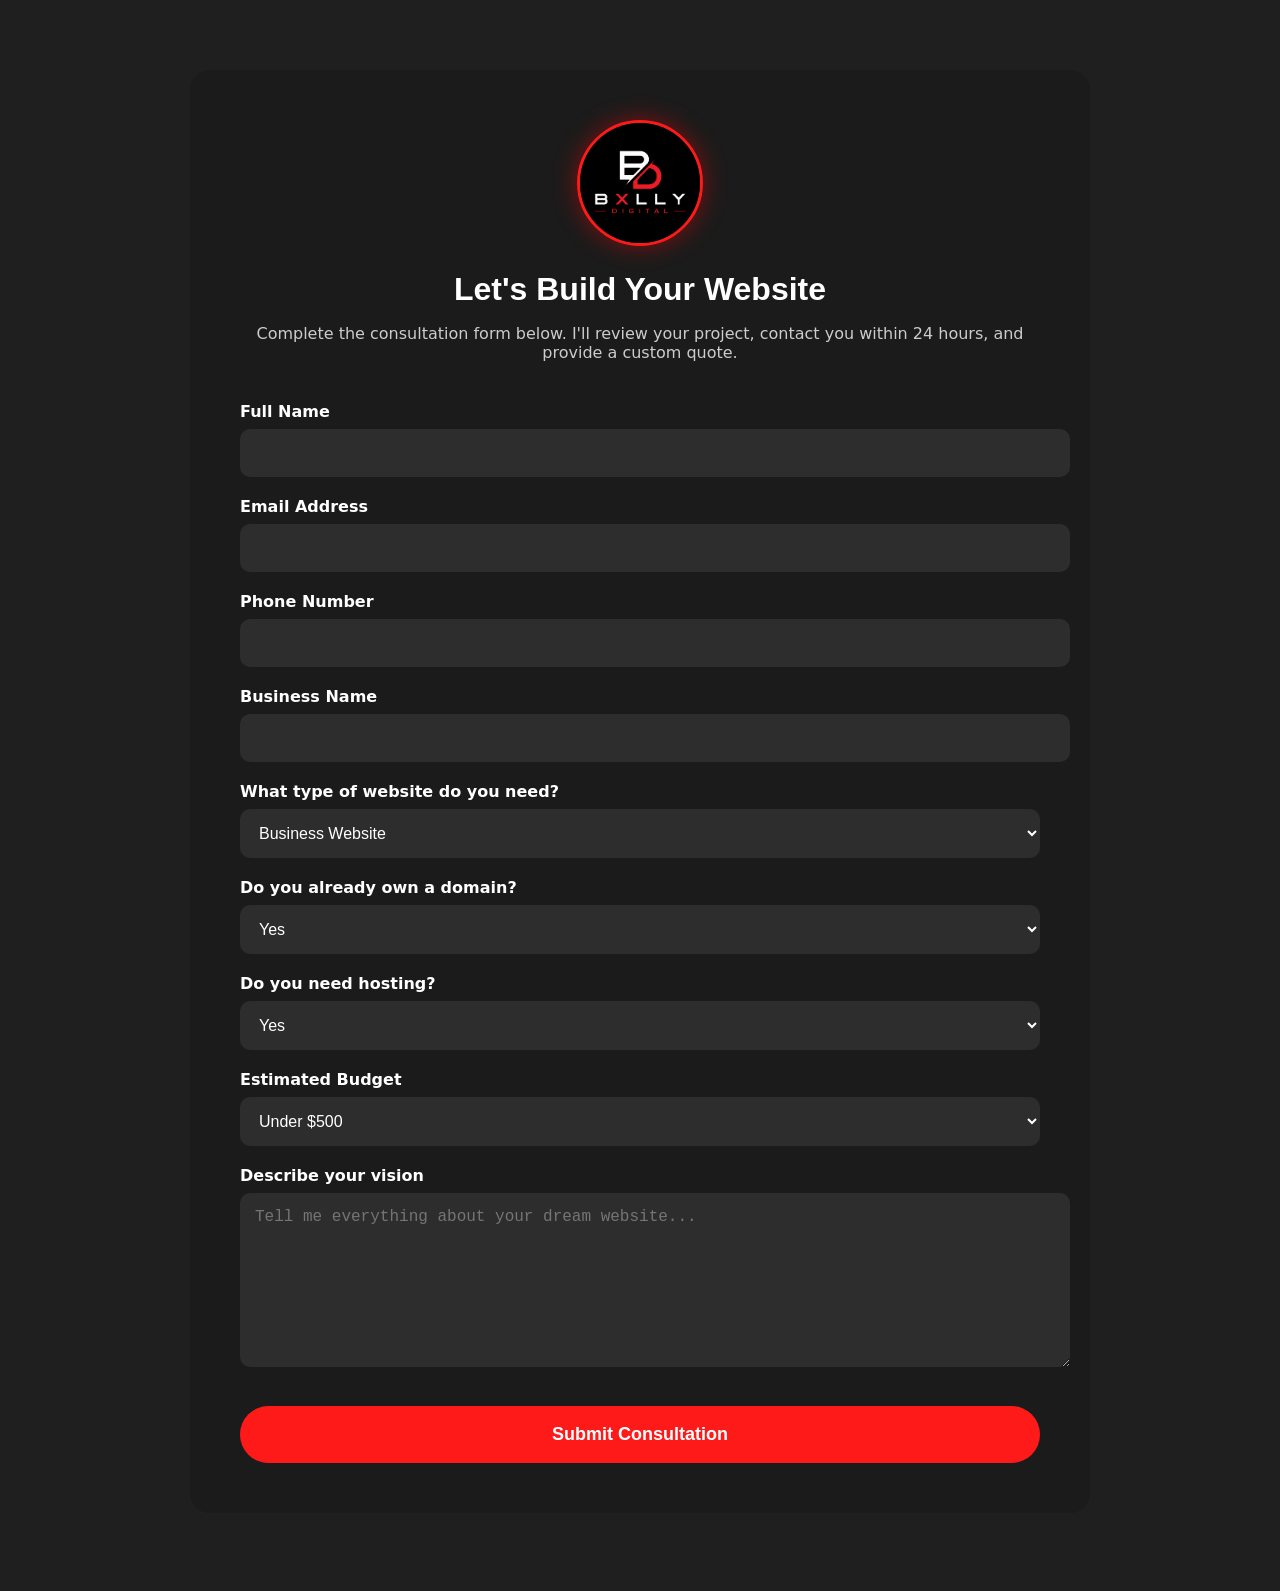
==== consultation.html @ 083b2487 "Uploadcorrect Bxlly Digital website" ====
<!DOCTYPE html>
<html lang="en">

<head>
    <meta charset="UTF-8">
    <meta name="viewport" content="width=device-width, initial-scale=1.0">
    <title>Website Consultation | BXLLY Digital</title>

    <link rel="stylesheet" href="assets/css/main.css">
</head>

<body>

<div class="consultation-container">

    <img src="assets/img/bxlly_digital_logo.png/Bxlly_Digital_Logo.png"
         class="consultation-logo"
         alt="BXLLY Digital Logo">

    <h1>Let's Build Your Website</h1>

    <p>
        Complete the consultation form below. I'll review your project,
        contact you within 24 hours, and provide a custom quote.
    </p>

    <form action="https://formspree.io/f/mwvdeazd" method="POST">

        <label>Full Name</label>
        <input type="text" name="name" required>

        <label>Email Address</label>
        <input type="email" name="email" required>

        <label>Phone Number</label>
        <input type="tel" name="phone">

        <label>Business Name</label>
        <input type="text" name="business">

        <label>What type of website do you need?</label>

        <select name="website_type">

            <option>Business Website</option>
            <option>Music Website</option>
            <option>Portfolio</option>
            <option>E-Commerce Store</option>
            <option>Restaurant</option>
            <option>Booking Website</option>

        </select>

        <label>Do you already own a domain?</label>

        <select name="domain">

            <option>Yes</option>
            <option>No</option>

        </select>

        <label>Do you need hosting?</label>

        <select name="hosting">

            <option>Yes</option>
            <option>No</option>

        </select>

        <label>Estimated Budget</label>

        <select name="budget">

            <option>Under $500</option>
            <option>$500-$1,000</option>
            <option>$1,000-$2,500</option>
            <option>$2,500+</option>

        </select>

        <label>Describe your vision</label>

        <textarea
  name="message"
  rows="8"
  placeholder="Tell me everything about your dream website..."
  required></textarea>

<input type="hidden"
  name="_next"
  value="http://127.0.0.1:5500/thankyou.html">

<button type="submit">
  Submit Consultation
</button>


</form>
    

</div>

</body>

</html>
---- assets/css/main.css ----
/**
* Template Name: SnapFolio
* Template URL: https://bootstrapmade.com/snapfolio-bootstrap-portfolio-template/
* Updated: Jul 21 2025 with Bootstrap v5.3.7
* Author: BootstrapMade.com
* License: https://bootstrapmade.com/license/
*/

/*--------------------------------------------------------------
# Font & Color Variables
# Help: https://bootstrapmade.com/color-system/
--------------------------------------------------------------*/
/* Fonts */
:root {
  --default-font: "Roboto",  system-ui, -apple-system, "Segoe UI", Roboto, "Helvetica Neue", Arial, "Noto Sans", "Liberation Sans", sans-serif, "Apple Color Emoji", "Segoe UI Emoji", "Segoe UI Symbol", "Noto Color Emoji";
  --heading-font: "Ubuntu",  sans-serif;
  --nav-font: "Nunito",  sans-serif;
}

/* Global Colors - The following color variables are used throughout the website. Updating them here will change the color scheme of the entire website */
:root { 
  --background-color: #1f1f1f; /* Background color for the entire website, including individual sections */
  --default-color: #ffffff; /* Default color used for the majority of the text content across the entire website */
  --heading-color: #ffffff; /* Color for headings, subheadings and title throughout the website */
  --accent-color: #ececec; /* Accent color that represents your brand on the website. It's used for buttons, links, and other elements that need to stand out */
  --surface-color: #232323; /* The surface color is used as a background of boxed elements within sections, such as cards, icon boxes, or other elements that require a visual separation from the global background. */
  --contrast-color: #310606; /* Contrast color for text, ensuring readability against backgrounds of accent, heading, or default colors. */
}

/* Nav Menu Colors - The following color variables are used specifically for the navigation menu. They are separate from the global colors to allow for more customization options */
:root {
  --nav-color: rgba(236, 236, 236, 0.59);  /* The default color of the main navmenu links */
  --nav-hover-color: #ffffff; /* Applied to main navmenu links when they are hovered over or active */
  --nav-mobile-background-color: #393939; /* Used as the background color for mobile navigation menu */
  --nav-dropdown-background-color: #393939; /* Used as the background color for dropdown items that appear when hovering over primary navigation items */
  --nav-dropdown-color: #ffffff; /* Used for navigation links of the dropdown items in the navigation menu. */
  --nav-dropdown-hover-color: #ececec; /* Similar to --nav-hover-color, this color is applied to dropdown navigation links when they are hovered over. */
}

/* Color Presets - These classes override global colors when applied to any section or element, providing reuse of the sam color scheme. */

.light-background {
  --background-color: #2c2c2c;
  --surface-color: #323232;
}

.dark-background {
  --background-color: #040b14;
  --default-color: #ffffff;
  --heading-color: #ffffff;
  --surface-color: #151f2b;
  --contrast-color: #ffffff;
}

/* Smooth scroll */
:root {
  scroll-behavior: smooth;
}

/*--------------------------------------------------------------
# General Styling & Shared Classes
--------------------------------------------------------------*/
body {
  color: var(--default-color);
  background-color: var(--background-color);
  font-family: var(--default-font);
}

a {
  color: var(--accent-color);
  text-decoration: none;
  transition: 0.3s;
}

a:hover {
  color: color-mix(in srgb, var(--accent-color), transparent 25%);
  text-decoration: none;
}

h1,
h2,
h3,
h4,
h5,
h6 {
  color: var(--heading-color);
  font-family: var(--heading-font);
}

/* PHP Email Form Messages
------------------------------*/
.php-email-form .error-message {
  display: none;
  background: #df1529;
  color: #ffffff;
  text-align: left;
  padding: 15px;
  margin-bottom: 24px;
  font-weight: 600;
}

.php-email-form .sent-message {
  display: none;
  color: #ffffff;
  background: #059652;
  text-align: center;
  padding: 15px;
  margin-bottom: 24px;
  font-weight: 600;
}

.php-email-form .loading {
  display: none;
  background: var(--surface-color);
  text-align: center;
  padding: 15px;
  margin-bottom: 24px;
}

.php-email-form .loading:before {
  content: "";
  display: inline-block;
  border-radius: 50%;
  width: 24px;
  height: 24px;
  margin: 0 10px -6px 0;
  border: 3px solid var(--accent-color);
  border-top-color: var(--surface-color);
  animation: php-email-form-loading 1s linear infinite;
}

@keyframes php-email-form-loading {
  0% {
    transform: rotate(0deg);
  }

  100% {
    transform: rotate(360deg);
  }
}

/*--------------------------------------------------------------
# Global Header
--------------------------------------------------------------*/
.header {
  --background-color: #1b1b1b;
  --contrast-color: #444444;
  color: var(--default-color);
  position: fixed;
  top: 0;
  left: 0;
  bottom: 0;
  padding: 0 15px;
  width: 300px;
  transition: all ease-in-out 0.3s;
  overflow-y: auto;
  z-index: 997;
}

.header .header-container {
  border-radius: 20px;
  padding: 15px;
  background-color: var(--background-color);
  border: 1px solid color-mix(in srgb, var(--default-color), transparent 80%);
}

.header .social-links {
  margin: 0 0 10px 0;
}

.header .social-links a {
  font-size: 16px;
  display: inline-flex;
  align-items: center;
  justify-content: center;
  background: color-mix(in srgb, var(--default-color), transparent 90%);
  color: var(--default-color);
  margin: 0 2px;
  border-radius: 50%;
  text-align: center;
  width: 40px;
  height: 40px;
  transition: 0.3s;
}

.header .social-links a:hover {
  color: var(--contrast-color);
  background: var(--accent-color);
}

@media (min-width: 1200px) {

  .header~main,
  .header~#footer {
    margin-left: 330px;
  }
}

@media (max-width: 1199px) {
  .header {
    left: -100%;
  }
}

.header.header-show {
  left: 0;
}

.header .header-toggle {
  color: var(--contrast-color);
  background-color: var(--accent-color);
  font-size: 22px;
  display: flex;
  align-items: center;
  justify-content: center;
  width: 40px;
  height: 40px;
  border-radius: 50%;
  cursor: pointer;
  position: fixed;
  top: 15px;
  right: 15px;
  z-index: 9999;
  transition: background-color 0.3s;
}

.header .header-toggle:hover {
  color: var(--contrast-color);
  background-color: color-mix(in srgb, var(--accent-color) 90%, white 15%);
}

/*--------------------------------------------------------------
# Navigation Menu
--------------------------------------------------------------*/
.mobile-nav-toggle {
  display: none;
}

.navmenu {
  padding: 0;
  z-index: 9997;
  width: 100%;
}

.navmenu ul {
  list-style: none;
  padding: 0 0 20px 0;
  margin: 0;
}

.navmenu a,
.navmenu a:focus {
  color: var(--nav-color);
  padding: 15px 10px;
  font-family: var(--nav-font);
  font-size: 16px;
  font-weight: 400;
  display: flex;
  align-items: center;
  white-space: nowrap;
  transition: 0.3s;
  width: 100%;
}

.navmenu a .navicon,
.navmenu a:focus .navicon {
  font-size: 20px;
  margin-right: 10px;
}

.navmenu a .toggle-dropdown,
.navmenu a:focus .toggle-dropdown {
  font-size: 12px;
  line-height: 0;
  margin-left: auto;
  width: 30px;
  height: 30px;
  display: flex;
  align-items: center;
  justify-content: center;
  border-radius: 50%;
  transition: 0.3s;
  flex-shrink: 0;
  background-color: color-mix(in srgb, var(--accent-color), transparent 90%);
}

.navmenu a .toggle-dropdown:hover,
.navmenu a:focus .toggle-dropdown:hover {
  background-color: var(--accent-color);
  color: var(--contrast-color);
}

.navmenu a:hover,
.navmenu .active,
.navmenu .active:focus {
  color: var(--nav-hover-color);
}

.navmenu a:hover .navicon,
.navmenu .active .navicon,
.navmenu .active:focus .navicon {
  color: var(--accent-color);
}

.navmenu .active .toggle-dropdown,
.navmenu .active:focus .toggle-dropdown {
  background-color: var(--accent-color);
  color: var(--contrast-color);
  transform: rotate(180deg);
}

.navmenu .dropdown {
  display: block;
}

.navmenu .dropdown a,
.navmenu .dropdown a:focus {
  color: --nav-dropdown-color;
}

.navmenu .dropdown a:hover,
.navmenu .dropdown .active,
.navmenu .dropdown .active:focus {
  color: var(--nav-dropdown-hover-color);
}

.navmenu .dropdown ul {
  position: static;
  display: none;
  z-index: 99;
  padding: 5px 10px;
  margin: 5px 10px;
  background-color: var(--nav-dropdown-background-color);
  border: 1px solid color-mix(in srgb, var(--default-color), transparent 90%);
  box-shadow: none;
  transition: all 0.5s ease-in-out;
}

.navmenu .dropdown ul ul {
  background-color: rgba(33, 37, 41, 0.1);
}

.navmenu .dropdown>.dropdown-active {
  display: block;
  background-color: rgba(33, 37, 41, 0.03);
}

/*--------------------------------------------------------------
# Global Footer
--------------------------------------------------------------*/
.footer {
  color: var(--default-color);
  background-color: var(--background-color);
  font-size: 14px;
  padding: 0 0 40px 0;
  position: relative;
}

.footer .copyright {
  padding-top: 40px;
  border-top: 1px solid color-mix(in srgb, var(--default-color), transparent 90%);
}

.footer .copyright p {
  margin-bottom: 0;
}

.footer .credits {
  margin-top: 4px;
  font-size: 13px;
  text-align: center;
}

/*--------------------------------------------------------------
# Preloader
--------------------------------------------------------------*/
#preloader {
  position: fixed;
  inset: 0;
  z-index: 999999;
  overflow: hidden;
  background: var(--background-color);
  transition: all 0.6s ease-out;
}

#preloader:before {
  content: "";
  position: fixed;
  top: calc(50% - 30px);
  left: calc(50% - 30px);
  border: 6px solid #ffffff;
  border-color: var(--accent-color) transparent var(--accent-color) transparent;
  border-radius: 50%;
  width: 60px;
  height: 60px;
  animation: animate-preloader 1.5s linear infinite;
}

@keyframes animate-preloader {
  0% {
    transform: rotate(0deg);
  }

  100% {
    transform: rotate(360deg);
  }
}

/*--------------------------------------------------------------
# Scroll Top Button
--------------------------------------------------------------*/
.scroll-top {
  position: fixed;
  visibility: hidden;
  opacity: 0;
  right: 15px;
  bottom: -15px;
  z-index: 99999;
  background-color: var(--accent-color);
  width: 44px;
  height: 44px;
  border-radius: 50px;
  transition: all 0.4s;
}

.scroll-top i {
  font-size: 24px;
  color: var(--contrast-color);
  line-height: 0;
}

.scroll-top:hover {
  background-color: color-mix(in srgb, var(--accent-color), transparent 20%);
  color: var(--contrast-color);
}

.scroll-top.active {
  visibility: visible;
  opacity: 1;
  bottom: 15px;
}

/*--------------------------------------------------------------
# Disable aos animation delay on mobile devices
--------------------------------------------------------------*/
@media screen and (max-width: 768px) {
  [data-aos-delay] {
    transition-delay: 0 !important;
  }
}

/*--------------------------------------------------------------
# Global Page Titles & Breadcrumbs
--------------------------------------------------------------*/
.page-title {
  color: var(--default-color);
  padding: 25px 0 0 0;
  position: relative;
}

.page-title .container {
  border-bottom: 1px solid color-mix(in srgb, var(--default-color), transparent 90%);
  padding-bottom: 25px;
}

.page-title h1 {
  font-size: 24px;
  font-weight: 700;
}

.page-title .breadcrumbs ol {
  display: flex;
  flex-wrap: wrap;
  list-style: none;
  padding: 0;
  margin: 0;
  font-size: 14px;
  font-weight: 400;
}

.page-title .breadcrumbs ol li+li {
  padding-left: 10px;
}

.page-title .breadcrumbs ol li+li::before {
  content: "/";
  display: inline-block;
  padding-right: 10px;
  color: color-mix(in srgb, var(--default-color), transparent 70%);
}

/*--------------------------------------------------------------
# Global Sections
--------------------------------------------------------------*/
section,
.section {
  color: var(--default-color);
  background-color: var(--background-color);
  padding: 60px 0;
  overflow: clip;
}

/*--------------------------------------------------------------
# Global Section Titles
--------------------------------------------------------------*/
.section-title {
  text-align: center;
  padding-bottom: 60px;
  position: relative;
}

.section-title h2 {
  font-size: 32px;
  font-weight: 700;
  position: relative;
}

.section-title h2:before,
.section-title h2:after {
  content: "";
  width: 50px;
  height: 2px;
  background: var(--accent-color);
  display: inline-block;
}

.section-title h2:before {
  margin: 0 15px 10px 0;
}

.section-title h2:after {
  margin: 0 0 10px 15px;
}

.section-title p {
  margin-bottom: 0;
}

/*--------------------------------------------------------------
# Hero Section
--------------------------------------------------------------*/
.hero {
  min-height: 100vh;
  position: relative;
  overflow: hidden;
  display: flex;
  align-items: center;
}

.hero .background-elements {
  position: absolute;
  top: 0;
  left: 0;
  width: 100%;
  height: 100%;
  z-index: 1;
  overflow: hidden;
}

.hero .background-elements .bg-circle {
  position: absolute;
  border-radius: 50%;
  background: linear-gradient(45deg, color-mix(in srgb, var(--accent-color), transparent 90%), color-mix(in srgb, var(--accent-color), transparent 95%));
  animation: float 6s ease-in-out infinite;
}

.hero .background-elements .bg-circle.circle-1 {
  width: 300px;
  height: 300px;
  top: 10%;
  right: 10%;
  animation-delay: 0s;
}

.hero .background-elements .bg-circle.circle-2 {
  width: 200px;
  height: 200px;
  bottom: 20%;
  left: 5%;
  animation-delay: 2s;
}

.hero .hero-content {
  position: relative;
  width: 100%;
  z-index: 2;
}

.hero .container {
  position: relative;
  z-index: 3;
}

.hero .hero-text h1 {
  font-size: 72px;
  font-weight: 800;
  line-height: 1.1;
  margin-bottom: 15px;
  color: var(--heading-color);
}

.hero .hero-text h1 .accent-text {
  color: var(--accent-color);
  position: relative;
}

.hero .hero-text h1 .accent-text::after {
  content: "";
  position: absolute;
  bottom: -5px;
  left: 0;
  width: 100%;
  height: 3px;
  background: linear-gradient(90deg, var(--accent-color), color-mix(in srgb, var(--accent-color), transparent 50%));
}

.hero .hero-text h2 {
  font-size: 32px;
  font-weight: 600;
  color: var(--heading-color);
  margin-bottom: 10px;
}

.hero .hero-text .lead {
  font-size: 24px;
  margin-bottom: 20px;
  color: var(--default-color);
}

.hero .hero-text .lead span {
  color: var(--accent-color);
  font-weight: 600;
  border-bottom: 2px solid var(--accent-color);
  padding-bottom: 2px;
}

.hero .hero-text .description {
  font-size: 18px;
  line-height: 1.6;
  color: color-mix(in srgb, var(--default-color), transparent 20%);
  margin-bottom: 40px;
  max-width: 500px;
}

.hero .hero-actions {
  display: flex;
  gap: 20px;
  margin-bottom: 40px;
  flex-wrap: wrap;
}

.hero .hero-actions .btn {
  padding: 14px 30px;
  font-size: 16px;
  font-weight: 600;
  border-radius: 50px;
  text-decoration: none;
  transition: all 0.3s ease;
  border: 2px solid;
}

.hero .hero-actions .btn.btn-primary {
  background-color: var(--accent-color);
  color: var(--contrast-color);
  border-color: var(--accent-color);
}

.hero .hero-actions .btn.btn-primary:hover {
  background-color: color-mix(in srgb, var(--accent-color), black 10%);
  transform: translateY(-2px);
  box-shadow: 0 8px 25px color-mix(in srgb, var(--accent-color), transparent 70%);
}

.hero .hero-actions .btn.btn-outline {
  background-color: transparent;
  color: var(--accent-color);
  border-color: var(--accent-color);
}

.hero .hero-actions .btn.btn-outline:hover {
  background-color: var(--accent-color);
  color: var(--contrast-color);
  transform: translateY(-2px);
}

.hero .social-links {
  display: flex;
  gap: 20px;
}

.hero .social-links a {
  width: 50px;
  height: 50px;
  display: flex;
  align-items: center;
  justify-content: center;
  background-color: var(--surface-color);
  color: color-mix(in srgb, var(--default-color), transparent 40%);
  border-radius: 50%;
  font-size: 20px;
  transition: all 0.3s ease;
}

.hero .social-links a:hover {
  color: var(--contrast-color);
  background-color: var(--accent-color);
  transform: translateY(-3px);
  box-shadow: 0 8px 25px color-mix(in srgb, var(--accent-color), transparent 70%);
}

.hero .hero-visual {
  display: flex;
  justify-content: center;
  align-items: center;
  height: 100%;
}

.hero .hero-visual .profile-container {
  position: relative;
  width: 400px;
  height: 400px;
}

.hero .hero-visual .profile-container .profile-background {
  position: absolute;
  top: 15px;
  left: 15px;
  width: 100%;
  height: 100%;
  background: color-mix(in srgb, var(--accent-color), transparent 90%);
  border-radius: 30px;
  z-index: 1;
}

.hero .hero-visual .profile-container .profile-image {
  position: relative;
  width: 100%;
  height: 100%;
  object-fit: cover;
  border-radius: 30px;
  z-index: 2;
}

@keyframes float {

  0%,
  100% {
    transform: translateY(0px);
  }

  50% {
    transform: translateY(-20px);
  }
}

@keyframes floatIcon {

  0%,
  100% {
    transform: translateY(0px) rotate(0deg);
  }

  50% {
    transform: translateY(-10px) rotate(5deg);
  }
}

@media (max-width: 992px) {
  .hero .hero-text {
    text-align: center;
    margin-bottom: 50px;
  }

  .hero .hero-text h1 {
    font-size: 56px;
  }

  .hero .hero-text h2 {
    font-size: 28px;
  }

  .hero .hero-text .lead {
    font-size: 20px;
  }

  .hero .hero-visual .profile-container {
    width: 350px;
    height: 350px;
  }
}

@media (max-width: 768px) {
  .hero .hero-text h1 {
    font-size: 42px;
  }

  .hero .hero-text h2 {
    font-size: 24px;
  }

  .hero .hero-text .lead {
    font-size: 18px;
  }

  .hero .hero-text .description {
    font-size: 16px;
  }

  .hero .hero-actions {
    justify-content: center;
  }

  .hero .hero-actions .btn {
    padding: 12px 25px;
    font-size: 14px;
  }

  .hero .hero-visual .profile-container {
    width: 300px;
    height: 300px;
  }

  .hero .background-elements .bg-circle.circle-1 {
    width: 200px;
    height: 200px;
  }

  .hero .background-elements .bg-circle.circle-2 {
    width: 150px;
    height: 150px;
  }

  .hero .background-elements .bg-circle.circle-3 {
    width: 100px;
    height: 100px;
  }
}

/*--------------------------------------------------------------
# About Section
--------------------------------------------------------------*/
.about .profile-card {
  background: linear-gradient(135deg, var(--surface-color) 0%, color-mix(in srgb, var(--surface-color), var(--accent-color) 5%) 100%);
  border-radius: 2rem;
  padding: 2.5rem;
  text-align: center;
  box-shadow: 0 20px 40px rgba(0, 0, 0, 0.08);
  border: 1px solid color-mix(in srgb, var(--accent-color), transparent 90%);
  position: relative;
  overflow: hidden;
}

.about .profile-card::before {
  content: "";
  position: absolute;
  top: 0;
  left: 0;
  right: 0;
  height: 4px;
  background: linear-gradient(90deg, var(--accent-color), color-mix(in srgb, var(--accent-color), var(--heading-color) 30%));
}

@media (max-width: 991px) {
  .about .profile-card {
    margin-bottom: 3rem;
  }
}

.about .profile-header {
  position: relative;
  margin-bottom: 2rem;
}

.about .profile-header .profile-image {
  width: 160px;
  height: 160px;
  margin: 0 auto 1.5rem;
  border-radius: 50%;
  overflow: hidden;
  border: 4px solid var(--accent-color);
  box-shadow: 0 10px 30px rgba(0, 0, 0, 0.15);
}

.about .profile-header .profile-image img {
  width: 100%;
  height: 100%;
  object-fit: cover;
}

.about .profile-header .profile-badge {
  position: absolute;
  bottom: 20px;
  right: calc(50% - 65px);
  width: 32px;
  height: 32px;
  background-color: var(--accent-color);
  border-radius: 50%;
  display: flex;
  align-items: center;
  justify-content: center;
  border: 3px solid var(--surface-color);
}

.about .profile-header .profile-badge i {
  color: var(--contrast-color);
  font-size: 14px;
}

.about .profile-content h3 {
  font-size: 1.5rem;
  font-weight: 700;
  margin-bottom: 0.5rem;
  color: var(--heading-color);
}

.about .profile-content .profession {
  color: var(--accent-color);
  font-weight: 500;
  margin-bottom: 2rem;
}

.about .contact-links {
  display: flex;
  flex-direction: column;
  gap: 1rem;
}

.about .contact-links .contact-item {
  display: flex;
  align-items: center;
  gap: 0.75rem;
  padding: 0.75rem 1rem;
  background-color: color-mix(in srgb, var(--surface-color), var(--background-color) 50%);
  border-radius: 0.75rem;
  text-decoration: none;
  color: var(--default-color);
  transition: all 0.3s;
  border: 1px solid color-mix(in srgb, var(--default-color), transparent 90%);
}

.about .contact-links .contact-item:hover {
  background-color: var(--accent-color);
  color: var(--contrast-color);
  transform: translateY(-2px);
  box-shadow: 0 5px 20px color-mix(in srgb, var(--accent-color), transparent 70%);
}

.about .contact-links .contact-item i {
  font-size: 1rem;
  width: 18px;
}

.about .about-content {
  padding-left: 3rem;
}

@media (max-width: 991px) {
  .about .about-content {
    padding-left: 0;
  }
}

.about .about-content .section-header {
  margin-bottom: 2rem;
}

.about .about-content .section-header .badge-text {
  display: inline-block;
  background: linear-gradient(135deg, var(--accent-color), color-mix(in srgb, var(--accent-color), var(--heading-color) 20%));
  color: var(--contrast-color);
  padding: 0.5rem 1.5rem;
  border-radius: 2rem;
  font-size: 0.875rem;
  font-weight: 600;
  letter-spacing: 0.5px;
  margin-bottom: 1.5rem;
}

.about .about-content .section-header h2 {
  font-size: 2.25rem;
  font-weight: 700;
  line-height: 1.3;
  margin: 0;
}

@media (max-width: 768px) {
  .about .about-content .section-header h2 {
    font-size: 1.875rem;
  }
}

.about .about-content .description {
  margin-bottom: 2.5rem;
}

.about .about-content .description p {
  font-size: 1.1rem;
  line-height: 1.7;
  color: color-mix(in srgb, var(--default-color), transparent 20%);
  margin-bottom: 1.5rem;
}

.about .about-content .description p:last-child {
  margin-bottom: 0;
}

.about .stats-grid {
  display: grid;
  grid-template-columns: repeat(3, 1fr);
  gap: 2rem;
  margin-bottom: 2.5rem;
  padding: 2rem;
  background-color: var(--surface-color);
  border-radius: 1.5rem;
  box-shadow: 0 10px 30px rgba(0, 0, 0, 0.05);
}

@media (max-width: 768px) {
  .about .stats-grid {
    grid-template-columns: 1fr;
    gap: 1.5rem;
    text-align: center;
  }
}

.about .stats-grid .stat-item {
  text-align: center;
}

.about .stats-grid .stat-item .stat-number {
  font-size: 2rem;
  font-weight: 700;
  color: var(--accent-color);
  display: block;
  margin-bottom: 0.5rem;
}

.about .stats-grid .stat-item .stat-label {
  font-size: 0.875rem;
  color: color-mix(in srgb, var(--default-color), transparent 40%);
  font-weight: 500;
}

.about .details-grid {
  margin-bottom: 2.5rem;
}

.about .details-grid .detail-row {
  display: grid;
  grid-template-columns: 1fr 1fr;
  gap: 2rem;
  margin-bottom: 1.5rem;
}

@media (max-width: 768px) {
  .about .details-grid .detail-row {
    grid-template-columns: 1fr;
    gap: 1rem;
  }
}

.about .details-grid .detail-row:last-child {
  margin-bottom: 0;
}

.about .details-grid .detail-item .detail-label {
  display: block;
  font-size: 0.875rem;
  color: color-mix(in srgb, var(--default-color), transparent 50%);
  margin-bottom: 0.5rem;
  font-weight: 500;
}

.about .details-grid .detail-item .detail-value {
  display: block;
  font-weight: 600;
  color: var(--heading-color);
  font-size: 1rem;
}

.about .cta-section {
  display: flex;
  gap: 1rem;
  flex-wrap: wrap;
}

.about .cta-section .btn {
  padding: 0.875rem 2rem;
  border-radius: 0.75rem;
  font-weight: 600;
  text-decoration: none;
  transition: all 0.3s;
  display: inline-flex;
  align-items: center;
  gap: 0.5rem;
  border: 2px solid transparent;
}

.about .cta-section .btn.btn-primary {
  background-color: var(--accent-color);
  color: var(--contrast-color);
}

.about .cta-section .btn.btn-primary:hover {
  background-color: color-mix(in srgb, var(--accent-color), black 15%);
  transform: translateY(-2px);
  box-shadow: 0 10px 30px color-mix(in srgb, var(--accent-color), transparent 60%);
}

.about .cta-section .btn.btn-outline {
  background-color: transparent;
  color: var(--default-color);
  border-color: color-mix(in srgb, var(--default-color), transparent 70%);
}

.about .cta-section .btn.btn-outline:hover {
  border-color: var(--accent-color);
  transform: translateY(-2px);
}

/*--------------------------------------------------------------
# Stats Section
--------------------------------------------------------------*/
.stats .stats-wrapper {
  display: grid;
  grid-template-columns: repeat(4, 1fr);
  gap: 20px;
}

@media (max-width: 992px) {
  .stats .stats-wrapper {
    grid-template-columns: repeat(2, 1fr);
  }
}

@media (max-width: 576px) {
  .stats .stats-wrapper {
    grid-template-columns: 1fr;
  }
}

.stats .stats-item {
  background: linear-gradient(135deg, color-mix(in srgb, var(--surface-color), transparent 5%), var(--surface-color));
  border-radius: 15px;
  padding: 40px 20px;
  text-align: center;
  position: relative;
  transition: transform 0.3s ease, box-shadow 0.3s ease;
  box-shadow: 0 10px 30px rgba(0, 0, 0, 0.05);
  overflow: hidden;
}

.stats .stats-item:hover {
  transform: translateY(-10px);
  box-shadow: 0 15px 35px rgba(0, 0, 0, 0.1);
}

.stats .stats-item:hover .icon-wrapper {
  transform: scale(1.1);
}

.stats .stats-item:nth-child(1) .icon-wrapper {
  background-color: color-mix(in srgb, var(--accent-color), transparent 85%);
}

.stats .stats-item:nth-child(1) .icon-wrapper i {
  color: color-mix(in srgb, var(--accent-color), transparent 10%);
}

.stats .stats-item:nth-child(2) .icon-wrapper {
  background-color: color-mix(in srgb, #ff7e00, transparent 85%);
}

.stats .stats-item:nth-child(2) .icon-wrapper i {
  color: color-mix(in srgb, #ff7e00, transparent 10%);
}

.stats .stats-item:nth-child(3) .icon-wrapper {
  background-color: color-mix(in srgb, #00c875, transparent 85%);
}

.stats .stats-item:nth-child(3) .icon-wrapper i {
  color: color-mix(in srgb, #00c875, transparent 10%);
}

.stats .stats-item:nth-child(4) .icon-wrapper {
  background-color: color-mix(in srgb, #e83e8c, transparent 85%);
}

.stats .stats-item:nth-child(4) .icon-wrapper i {
  color: color-mix(in srgb, #e83e8c, transparent 10%);
}

.stats .stats-item .icon-wrapper {
  width: 80px;
  height: 80px;
  border-radius: 50%;
  display: flex;
  align-items: center;
  justify-content: center;
  margin: 0 auto 20px;
  transition: transform 0.3s ease;
}

.stats .stats-item .icon-wrapper i {
  font-size: 36px;
}

.stats .stats-item span {
  display: block;
  font-size: 48px;
  font-weight: 700;
  color: var(--heading-color);
  margin-bottom: 10px;
  line-height: 1;
  font-family: var(--heading-font);
}

.stats .stats-item p {
  color: var(--default-color);
  font-size: 18px;
  margin: 0;
  font-weight: 500;
  font-family: var(--heading-font);
  opacity: 0.8;
}

/*--------------------------------------------------------------
# Skills Section
--------------------------------------------------------------*/
.skills .skills-category {
  background-color: var(--surface-color);
  padding: 30px;
  border-radius: 8px;
  box-shadow: 0 0 20px rgba(0, 0, 0, 0.05);
  height: 100%;
  transition: transform 0.3s;
}

.skills .skills-category:hover {
  transform: translateY(-5px);
}

.skills .skills-category h3 {
  font-size: 24px;
  margin-bottom: 25px;
  position: relative;
  padding-bottom: 15px;
}

.skills .skills-category h3:after {
  content: "";
  position: absolute;
  bottom: 0;
  left: 0;
  width: 50px;
  height: 2px;
  background-color: var(--accent-color);
}

.skills .skill-item {
  margin-bottom: 25px;
}

.skills .skill-item:last-child {
  margin-bottom: 0;
}

.skills .skill-item h4 {
  font-size: 16px;
  margin-bottom: 8px;
}

.skills .skill-item .skill-percentage {
  font-size: 14px;
  color: color-mix(in srgb, var(--heading-color), transparent 30%);
}

.skills .skill-item .progress {
  height: 8px;
  background-color: color-mix(in srgb, var(--accent-color), transparent 90%);
  border-radius: 20px;
  overflow: hidden;
  position: relative;
}

.skills .skill-item .progress .progress-bar {
  background-color: var(--accent-color);
  transition: width 1.5s ease-in-out;
  width: 0;
  height: 100%;
  border-radius: 20px;
}

.skills .skill-item .skill-tooltip {
  font-size: 14px;
  color: color-mix(in srgb, var(--default-color), transparent 30%);
  margin-top: 8px;
  opacity: 0;
  transform: translateY(-5px);
  transition: all 0.3s;
}

.skills .skill-item:hover .skill-tooltip {
  opacity: 1;
  transform: translateY(0);
}

.skills .skill-box {
  background-color: var(--surface-color);
  padding: 25px 20px;
  border-radius: 8px;
  text-align: center;
  transition: all 0.3s;
  height: 100%;
  position: relative;
  overflow: hidden;
  box-shadow: 0 0 15px rgba(0, 0, 0, 0.05);
}

.skills .skill-box:hover {
  transform: translateY(-5px);
}

.skills .skill-box:hover i {
  color: var(--accent-color);
  transform: scale(1.1);
}

.skills .skill-box:hover .skill-tooltip {
  opacity: 1;
  transform: translateY(0);
}

.skills .skill-box i {
  font-size: 36px;
  color: color-mix(in srgb, var(--accent-color), transparent 20%);
  margin-bottom: 15px;
  display: inline-block;
  transition: all 0.3s;
}

.skills .skill-box h4 {
  font-size: 18px;
  margin-bottom: 10px;
}

.skills .skill-box .skill-tooltip {
  font-size: 14px;
  color: color-mix(in srgb, var(--default-color), transparent 30%);
  opacity: 0;
  transform: translateY(5px);
  transition: all 0.3s;
}

@media (max-width: 991.98px) {
  .skills .skills-category {
    margin-bottom: 30px;
  }

  .skills .skills-category:last-child {
    margin-bottom: 0;
  }
}

@media (max-width: 767.98px) {
  .skills .skill-box {
    margin-bottom: 20px;
  }

  .skills .skill-box:last-child {
    margin-bottom: 0;
  }
}

/*--------------------------------------------------------------
# Resume Section
--------------------------------------------------------------*/
.resume .resume-side {
  background-color: var(--surface-color);
  padding: 2rem;
  border-radius: 10px;
  box-shadow: 0 0 20px rgba(0, 0, 0, 0.1);
  height: 100%;
}

.resume .resume-side .profile-img {
  text-align: center;
}

.resume .resume-side .profile-img img {
  width: 200px;
  height: 200px;
  object-fit: cover;
  border: 5px solid color-mix(in srgb, var(--accent-color), transparent 85%);
  border-radius: 50%;
}

.resume .resume-side h3 {
  font-size: 1.5rem;
  margin-bottom: 1rem;
  color: var(--heading-color);
  font-weight: 600;
}

.resume .resume-side .contact-info li {
  margin-bottom: 1rem;
  color: var(--default-color);
}

.resume .resume-side .contact-info li i {
  width: 25px;
  color: var(--accent-color);
  margin-right: 0.5rem;
}

.resume .resume-side .skill-item {
  margin-bottom: 1.5rem;
}

.resume .resume-side .skill-item span {
  font-size: 0.9rem;
  color: var(--default-color);
}

.resume .resume-side .skill-item .progress {
  height: 8px;
  background-color: color-mix(in srgb, var(--accent-color), transparent 90%);
  border-radius: 4px;
  margin-top: 0.5rem;
}

.resume .resume-side .skill-item .progress .progress-bar {
  background-color: var(--accent-color);
  width: 0;
  transition: width 1s ease;
}

.resume .resume-section {
  margin-bottom: 3rem;
}

.resume .resume-section h3 {
  font-size: 1.75rem;
  margin-bottom: 1.5rem;
  color: var(--heading-color);
  font-weight: 600;
}

.resume .resume-section h3 i {
  color: var(--accent-color);
}

.resume .resume-section .resume-item {
  padding-left: 1.5rem;
  border-left: 2px solid color-mix(in srgb, var(--accent-color), transparent 80%);
  margin-bottom: 2rem;
  position: relative;
}

.resume .resume-section .resume-item:before {
  content: "";
  position: absolute;
  width: 16px;
  height: 16px;
  border-radius: 50%;
  left: -9px;
  top: 0;
  background: var(--accent-color);
}

.resume .resume-section .resume-item h4 {
  font-size: 1.2rem;
  margin-bottom: 0.5rem;
  color: var(--heading-color);
  font-weight: 600;
}

.resume .resume-section .resume-item h5 {
  font-size: 1rem;
  margin-bottom: 0.5rem;
  color: var(--accent-color);
}

.resume .resume-section .resume-item .company {
  font-size: 0.95rem;
  margin-bottom: 1rem;
  color: var(--heading-color);
}

.resume .resume-section .resume-item .company i {
  margin-right: 0.5rem;
}

.resume .resume-section .resume-item ul {
  padding-left: 1.2rem;
}

.resume .resume-section .resume-item ul li {
  margin-bottom: 0.5rem;
  color: var(--default-color);
}

.resume .resume-section .resume-item p {
  color: var(--default-color);
  margin-bottom: 0;
}

@media (max-width: 991.98px) {
  .resume .resume-side {
    margin-bottom: 2rem;
  }
}

/*--------------------------------------------------------------
# Portfolio Section
--------------------------------------------------------------*/
@media (max-width: 991px) {
  .portfolio .filter-sidebar {
    margin-bottom: 30px;
  }
}

.portfolio .filters-wrapper {
  background-color: color-mix(in srgb, var(--surface-color), var(--default-color) 3%);
  padding: 30px;
  border-radius: 10px;
  box-shadow: 0 5px 25px rgba(0, 0, 0, 0.05);
}

@media (max-width: 991px) {
  .portfolio .filters-wrapper {
    padding: 20px;
  }
}

.portfolio .portfolio-filters {
  padding: 0;
  margin: 0;
  list-style: none;
  display: flex;
  flex-direction: column;
  gap: 10px;
}

@media (max-width: 991px) {
  .portfolio .portfolio-filters {
    flex-direction: row;
    flex-wrap: wrap;
    justify-content: center;
  }
}

.portfolio .portfolio-filters li {
  cursor: pointer;
  padding: 12px 20px;
  font-size: 16px;
  font-weight: 500;
  line-height: 1;
  color: var(--default-color);
  transition: all 0.3s ease-in-out;
  border-radius: 6px;
  background: transparent;
  position: relative;
  border-left: 3px solid transparent;
}

@media (max-width: 991px) {
  .portfolio .portfolio-filters li {
    padding: 8px 16px;
    border: 1px solid color-mix(in srgb, var(--accent-color), transparent 80%);
    border-left-width: 3px;
  }
}

.portfolio .portfolio-filters li:hover {
  color: var(--accent-color);
  background-color: color-mix(in srgb, var(--accent-color), transparent 90%);
  border-left-color: color-mix(in srgb, var(--accent-color), transparent 50%);
}

.portfolio .portfolio-filters li.filter-active {
  color: var(--accent-color);
  background-color: color-mix(in srgb, var(--accent-color), transparent 90%);
  border-left-color: var(--accent-color);
  font-weight: 600;
}

.portfolio .portfolio-wrap {
  transition: 0.4s;
  position: relative;
  overflow: hidden;
  border-radius: 12px;
  box-shadow: 0 5px 20px rgba(0, 0, 0, 0.08);
  height: 100%;
}

.portfolio .portfolio-wrap img {
  transition: transform 0.6s cubic-bezier(0.215, 0.61, 0.355, 1);
  width: 100%;
  height: 350px;
  object-fit: cover;
}

.portfolio .portfolio-wrap .portfolio-info {
  position: absolute;
  bottom: 0;
  left: 0;
  right: 0;
  padding: 25px;
  background: linear-gradient(to top, rgba(0, 0, 0, 0.8) 0%, rgba(0, 0, 0, 0.4) 60%, rgba(0, 0, 0, 0) 100%);
  z-index: 3;
  transition: all 0.4s cubic-bezier(0.215, 0.61, 0.355, 1);
  transform: translateY(20px);
  opacity: 0;
}

.portfolio .portfolio-wrap .portfolio-info .content {
  transition: all 0.4s cubic-bezier(0.215, 0.61, 0.355, 1);
  transform: translateY(20px);
}

.portfolio .portfolio-wrap .portfolio-info .category {
  display: inline-block;
  color: var(--accent-color);
  font-size: 14px;
  font-weight: 500;
  text-transform: uppercase;
  letter-spacing: 1px;
  margin-bottom: 8px;
}

.portfolio .portfolio-wrap .portfolio-info h4 {
  font-size: 20px;
  color: var(--contrast-color);
  font-weight: 700;
  margin-bottom: 15px;
}

.portfolio .portfolio-wrap .portfolio-info .portfolio-links {
  display: flex;
  gap: 12px;
}

.portfolio .portfolio-wrap .portfolio-info .portfolio-links a {
  color: var(--contrast-color);
  width: 40px;
  height: 40px;
  display: flex;
  align-items: center;
  justify-content: center;
  background-color: color-mix(in srgb, var(--accent-color), transparent 30%);
  border-radius: 50%;
  font-size: 18px;
  transition: 0.3s;
}

.portfolio .portfolio-wrap .portfolio-info .portfolio-links a:hover {
  background-color: var(--accent-color);
  transform: translateY(-3px);
}

.portfolio .portfolio-wrap:hover {
  transform: translateY(-5px);
}

.portfolio .portfolio-wrap:hover img {
  transform: scale(1.08);
}

.portfolio .portfolio-wrap:hover .portfolio-info {
  transform: translateY(0);
  opacity: 1;
}

.portfolio .portfolio-wrap:hover .portfolio-info .content {
  transform: translateY(0);
}

/*--------------------------------------------------------------
# Services Section
--------------------------------------------------------------*/
.services .service-header {
  margin-bottom: 60px;
}

.services .service-header .service-intro .service-heading {
  font-size: 48px;
  margin-bottom: 0;
  font-weight: 700;
  line-height: 1.2;
  color: var(--heading-color);
}

.services .service-header .service-intro .service-heading div {
  display: block;
  position: relative;
}

.services .service-header .service-intro .service-heading span {
  display: block;
  color: var(--accent-color);
}

@media (max-width: 992px) {
  .services .service-header .service-intro .service-heading {
    font-size: 36px;
  }
}

@media (max-width: 768px) {
  .services .service-header .service-intro .service-heading {
    font-size: 30px;
    margin-bottom: 20px;
  }
}

.services .service-header .service-summary p {
  margin-bottom: 25px;
  color: var(--default-color);
}

.services .service-header .service-summary .service-btn {
  display: inline-flex;
  align-items: center;
  padding: 12px 30px;
  background-color: var(--accent-color);
  color: var(--contrast-color);
  border-radius: 4px;
  font-weight: 500;
  transition: all 0.3s ease;
}

.services .service-header .service-summary .service-btn i {
  margin-left: 10px;
  transition: transform 0.3s ease;
}

.services .service-header .service-summary .service-btn:hover {
  background-color: color-mix(in srgb, var(--accent-color), transparent 15%);
  color: var(--contrast-color);
}

.services .service-header .service-summary .service-btn:hover i {
  transform: translateX(5px);
}

@media (max-width: 992px) {
  .services .service-header .service-summary {
    margin-top: 30px;
  }
}

.services .service-card {
  padding: 40px 40px 40px 40px;
  margin-bottom: 30px;
  border: 2px solid color-mix(in srgb, var(--accent-color), transparent 90%);
  transition: all 0.3s ease;
}

.services .service-card .service-icon {
  margin-bottom: 25px;
  background-color: color-mix(in srgb, var(--accent-color), transparent 90%);
  display: inline-flex;
  align-items: center;
  justify-content: center;
  border-radius: 10px;
  width: 64px;
  height: 64px;
}

.services .service-card .service-icon i {
  font-size: 32px;
  color: var(--accent-color);
  transition: all 0.3s ease;
}

.services .service-card h3 {
  font-size: 28px;
  margin-bottom: 15px;
  font-weight: 700;
}

.services .service-card h3 a {
  color: var(--heading-color);
  transition: color 0.3s ease;
}

.services .service-card h3 a span {
  display: block;
}

.services .service-card h3 a:hover {
  color: var(--accent-color);
}

.services .service-card p {
  color: var(--default-color);
  transition: color 0.3s ease;
  margin-bottom: 0;
}

.services .service-card .card-action {
  position: absolute;
  top: 0;
  right: 0;
  width: 80px;
  height: 80px;
  display: flex;
  align-items: center;
  justify-content: center;
  background-color: var(--accent-color);
  opacity: 0;
  visibility: hidden;
  transform: translateY(20px);
  transition: all 0.3s ease;
}

.services .service-card .card-action i {
  font-size: 24px;
  color: var(--contrast-color);
  transition: transform 0.3s ease;
}

.services .service-card .card-action:hover i {
  transform: rotate(45deg);
}

.services .service-card::before {
  content: "";
  position: absolute;
  top: 0;
  left: 0;
  right: 0;
  bottom: 0;
  background-color: var(--surface-color);
  clip-path: polygon(70% 0, 100% 30%, 100% 100%, 0 100%, 0 0);
  z-index: -1;
  opacity: 0;
  visibility: hidden;
  transition: all 0.3s ease;
}

.services .service-card:hover {
  border-color: transparent;
}

.services .service-card:hover::before {
  opacity: 1;
  visibility: visible;
  background-color: color-mix(in srgb, var(--accent-color), transparent 90%);
}

.services .service-card:hover h3 a {
  color: var(--accent-color);
}

.services .service-card:hover h3 a:hover {
  color: var(--accent-color);
}

.services .service-card:hover p {
  color: color-mix(in srgb, var(--default-color), transparent 20%);
}

.services .service-card:hover .card-action {
  opacity: 1;
  visibility: visible;
  transform: translateY(0);
}

.services .service-card:hover .service-icon i {
  transform: scale(1.1);
}

@media (max-width: 768px) {
  .services .service-card {
    padding: 150px 25px 25px;
  }

  .services .service-card h3 {
    font-size: 24px;
  }

  .services .service-card .service-icon {
    position: absolute;
    top: 40px;
    left: 25px;
  }
}

@media (max-width: 768px) {
  .services {
    padding: 70px 0 50px;
  }
}

/*--------------------------------------------------------------
# Testimonials Section
--------------------------------------------------------------*/
.testimonials .testimonial-masonry {
  display: grid;
  grid-template-columns: repeat(3, 1fr);
  gap: 2rem;
  position: relative;
}

.testimonials .testimonial-masonry::before {
  content: "";
  position: absolute;
  width: 100%;
  height: 100%;
  background: radial-gradient(circle at center, color-mix(in srgb, var(--accent-color), transparent 95%), transparent);
  opacity: 0.5;
  z-index: -1;
}

.testimonials .testimonial-item:nth-child(3n-1) {
  margin-top: 3rem;
}

.testimonials .testimonial-item:nth-child(3n) {
  margin-top: 1.5rem;
}

.testimonials .testimonial-item.highlight .testimonial-content {
  background-color: color-mix(in srgb, var(--accent-color), transparent 92%);
  border: 1px solid color-mix(in srgb, var(--accent-color), transparent 70%);
}

.testimonials .testimonial-item.highlight .testimonial-content .quote-pattern {
  background-color: color-mix(in srgb, var(--accent-color), transparent 85%);
}

.testimonials .testimonial-item.highlight .testimonial-content .quote-pattern i {
  color: var(--accent-color);
}

.testimonials .testimonial-content {
  background-color: var(--surface-color);
  border-radius: 20px;
  padding: 2rem;
  position: relative;
  transition: all 0.3s ease;
  border: 1px solid color-mix(in srgb, var(--default-color), transparent 92%);
}

.testimonials .testimonial-content:hover {
  transform: translateY(-5px);
}

.testimonials .testimonial-content p {
  font-size: 1rem;
  line-height: 1.7;
  margin: 1.5rem 0;
  position: relative;
}

.testimonials .quote-pattern {
  position: absolute;
  top: -1.25rem;
  left: 2rem;
  width: 2.5rem;
  height: 2.5rem;
  background-color: var(--surface-color);
  border-radius: 50%;
  display: flex;
  align-items: center;
  justify-content: center;
  border: 1px solid color-mix(in srgb, var(--default-color), transparent 92%);
}

.testimonials .quote-pattern i {
  font-size: 1.25rem;
  color: var(--accent-color);
}

.testimonials .client-info {
  display: flex;
  align-items: center;
  gap: 1rem;
  margin-top: 1.5rem;
  padding-top: 1.5rem;
  border-top: 1px solid color-mix(in srgb, var(--default-color), transparent 92%);
}

.testimonials .client-image {
  width: 50px;
  height: 50px;
  border-radius: 50%;
  overflow: hidden;
  flex-shrink: 0;
}

.testimonials .client-image img {
  width: 100%;
  height: 100%;
  object-fit: cover;
}

.testimonials .client-details h3 {
  font-size: 1.125rem;
  margin-bottom: 0.25rem;
}

.testimonials .client-details .position {
  font-size: 0.875rem;
  color: color-mix(in srgb, var(--heading-color), transparent 40%);
}

@media (max-width: 1199.98px) {
  .testimonials .testimonial-masonry {
    grid-template-columns: repeat(2, 1fr);
    gap: 1.5rem;
  }

  .testimonials .testimonial-item:nth-child(3n-1),
  .testimonials .testimonial-item:nth-child(3n) {
    margin-top: 0;
  }

  .testimonials .testimonial-item:nth-child(even) {
    margin-top: 2rem;
  }
}

@media (max-width: 767.98px) {
  .testimonials .testimonial-masonry {
    grid-template-columns: 1fr;
    gap: 2rem;
  }

  .testimonials .testimonial-item:nth-child(even) {
    margin-top: 0;
  }

  .testimonials .testimonial-content {
    padding: 1.5rem;
  }

  .testimonials .testimonial-content p {
    font-size: 0.9375rem;
    margin: 1.25rem 0;
  }

  .testimonials .quote-pattern {
    width: 2.25rem;
    height: 2.25rem;
    top: -1.125rem;
  }

  .testimonials .quote-pattern i {
    font-size: 1.125rem;
  }

  .testimonials .client-info {
    margin-top: 1.25rem;
    padding-top: 1.25rem;
  }

  .testimonials .client-image {
    width: 45px;
    height: 45px;
  }

  .testimonials .client-details h3 {
    font-size: 1rem;
  }

  .testimonials .client-details .position {
    font-size: 0.8125rem;
  }
}

/*--------------------------------------------------------------
# Contact Section
--------------------------------------------------------------*/
.contact .info-box {
  background-color: var(--accent-color);
  color: var(--contrast-color);
  padding: 3rem;
  border-radius: 1rem;
  height: 100%;
}

.contact .info-box h3 {
  color: var(--contrast-color);
  font-size: 2rem;
  margin-bottom: 1rem;
}

@media (max-width: 767.98px) {
  .contact .info-box h3 {
    font-size: 1.75rem;
  }
}

.contact .info-box p {
  opacity: 0.8;
  margin-bottom: 2rem;
}

.contact .info-box a {
  color: var(--contrast-color);
}

@media (max-width: 992px) {
  .contact .info-box {
    padding: 1.5rem;
  }
}

.contact .info-item {
  display: flex;
  gap: 1.5rem;
  margin-bottom: 2rem;
}

.contact .info-item:last-child {
  margin-bottom: 0;
}

.contact .info-item .icon-box {
  width: 3.5rem;
  height: 3.5rem;
  background-color: color-mix(in srgb, var(--contrast-color), transparent 85%);
  border-radius: 50%;
  display: flex;
  align-items: center;
  justify-content: center;
  flex-shrink: 0;
  transition: 0.3s;
}

.contact .info-item .icon-box i {
  font-size: 1.5rem;
  color: var(--contrast-color);
}

.contact .info-item:hover .icon-box {
  background-color: color-mix(in srgb, var(--contrast-color), transparent 70%);
}

.contact .info-item .content h4 {
  color: var(--contrast-color);
  font-size: 1.25rem;
  margin-bottom: 0.5rem;
  font-weight: 700;
}

.contact .info-item .content p {
  margin-bottom: 0.25rem;
  font-size: 0.95rem;
}

.contact .info-item .content p:last-child {
  margin-bottom: 0;
}

.contact .contact-form {
  background-color: var(--surface-color);
  padding: 3rem;
  border-radius: 1rem;
  height: 100%;
  box-shadow: 0 0 25px rgba(0, 0, 0, 0.05);
}

@media (max-width: 992px) {
  .contact .contact-form {
    padding: 1.5rem;
  }
}

.contact .contact-form h3 {
  font-size: 2rem;
  margin-bottom: 1rem;
}

@media (max-width: 768px) {
  .contact .contact-form h3 {
    font-size: 1.75rem;
  }
}

.contact .contact-form p {
  color: color-mix(in srgb, var(--default-color), transparent 25%);
  margin-bottom: 2rem;
}

.contact .contact-form .form-control,
.contact .contact-form .form-select {
  padding: 0.875rem 1.25rem;
  border-color: color-mix(in srgb, var(--default-color), transparent 90%);
  border-radius: 0.5rem;
  background-color: color-mix(in srgb, var(--surface-color) 90%, white 5%);
  color: var(--default-color);
}

.contact .contact-form .form-control:focus,
.contact .contact-form .form-select:focus {
  box-shadow: none;
  border-color: var(--accent-color);
}

.contact .contact-form .form-control::placeholder,
.contact .contact-form .form-select::placeholder {
  color: color-mix(in srgb, var(--default-color), transparent 50%);
}

.contact .contact-form .btn {
  background-color: var(--accent-color);
  color: var(--contrast-color);
  padding: 1rem 2rem;
  border-radius: 2rem;
  display: inline-flex;
  align-items: center;
  gap: 0.5rem;
  transition: 0.3s;
}

.contact .contact-form .btn i {
  font-size: 1.25rem;
}

.contact .contact-form .btn:hover {
  background-color: color-mix(in srgb, var(--accent-color), var(--contrast-color) 20%);
}

/*--------------------------------------------------------------
# Portfolio Details Section
--------------------------------------------------------------*/
.portfolio-details .portfolio-details-slider {
  position: relative;
  overflow: hidden;
  border-radius: 8px;
  box-shadow: 0 0 30px rgba(var(--default-color), 0.1);
}

.portfolio-details .portfolio-details-slider .swiper-wrapper {
  height: auto !important;
}

.portfolio-details .portfolio-details-slider img {
  aspect-ratio: 16/9;
  object-fit: cover;
}

.portfolio-details .portfolio-details-slider .swiper-pagination {
  position: absolute;
  bottom: 20px;
}

.portfolio-details .portfolio-details-slider .swiper-pagination .swiper-pagination-bullet {
  width: 12px;
  height: 12px;
  background-color: var(--contrast-color);
  opacity: 0.5;
  transition: 0.3s;
}

.portfolio-details .portfolio-details-slider .swiper-pagination .swiper-pagination-bullet.swiper-pagination-bullet-active {
  opacity: 1;
  background-color: var(--accent-color);
}

.portfolio-details .portfolio-info {
  padding: 30px;
  background-color: var(--surface-color);
  border-radius: 8px;
  box-shadow: 0 0 30px rgba(var(--default-color), 0.1);
}

.portfolio-details .portfolio-info h3 {
  font-size: 22px;
  font-weight: 700;
  margin-bottom: 20px;
  padding-bottom: 20px;
  border-bottom: 1px solid color-mix(in srgb, var(--default-color), transparent 90%);
}

.portfolio-details .portfolio-info ul {
  padding: 0;
  list-style: none;
}

.portfolio-details .portfolio-info ul li {
  padding: 10px 0;
  border-bottom: 1px solid color-mix(in srgb, var(--default-color), transparent 90%);
}

.portfolio-details .portfolio-info ul li:last-child {
  border-bottom: 0;
}

.portfolio-details .portfolio-info ul li strong {
  font-weight: 600;
  margin-right: 10px;
  color: var(--heading-color);
}

.portfolio-details .portfolio-info ul li a {
  color: var(--accent-color);
  transition: 0.3s;
}

.portfolio-details .portfolio-info ul li a:hover {
  color: color-mix(in srgb, var(--accent-color), transparent 25%);
  text-decoration: underline;
}

.portfolio-details .portfolio-description h2 {
  font-size: 26px;
  font-weight: 700;
  margin-bottom: 20px;
}

.portfolio-details .portfolio-description p {
  padding: 0;
  margin-bottom: 20px;
  color: color-mix(in srgb, var(--default-color), transparent 20%);
}

.portfolio-details .portfolio-description .features h3 {
  font-size: 22px;
  font-weight: 600;
  margin-bottom: 30px;
}

.portfolio-details .portfolio-description .features .feature-item {
  padding: 30px;
  background-color: var(--surface-color);
  border-radius: 8px;
  height: 100%;
  transition: 0.3s;
  box-shadow: 0 0 30px rgba(var(--default-color), 0.1);
}

.portfolio-details .portfolio-description .features .feature-item:hover {
  transform: translateY(-5px);
}

.portfolio-details .portfolio-description .features .feature-item i {
  font-size: 32px;
  color: var(--accent-color);
  margin-bottom: 20px;
  display: inline-block;
}

.portfolio-details .portfolio-description .features .feature-item h4 {
  font-size: 18px;
  font-weight: 600;
  margin-bottom: 15px;
}

.portfolio-details .portfolio-description .features .feature-item p {
  margin: 0;
  font-size: 15px;
}

@media (max-width: 991px) {
  .portfolio-details .portfolio-info {
    margin-top: 20px;
  }
}

@media (max-width: 768px) {
  .portfolio-details .portfolio-description h2 {
    font-size: 24px;
  }
}

/*--------------------------------------------------------------
# Service Details Section
--------------------------------------------------------------*/
.service-details .service-details-slider {
  position: relative;
  overflow: hidden;
  border-radius: 10px;
  z-index: 1;
}

.service-details .service-details-slider .swiper-wrapper {
  height: auto !important;
}

.service-details .service-details-slider .swiper-pagination {
  position: absolute;
  bottom: 20px;
  left: 0;
  right: 0;
  z-index: 2;
}

.service-details .service-details-slider .swiper-pagination .swiper-pagination-bullet {
  width: 10px;
  height: 10px;
  background-color: var(--contrast-color);
  opacity: 0.5;
  transition: 0.3s;
}

.service-details .service-details-slider .swiper-pagination .swiper-pagination-bullet.swiper-pagination-bullet-active {
  opacity: 1;
  width: 20px;
  border-radius: 5px;
}

.service-details .content h3 {
  font-size: 28px;
  font-weight: 700;
  margin-bottom: 20px;
}

.service-details .content p {
  color: color-mix(in srgb, var(--default-color), transparent 20%);
  margin-bottom: 15px;
}

.service-details .content .features .feature-box {
  padding: 20px;
  background: var(--surface-color);
  border-radius: 10px;
  box-shadow: 0 0 20px rgba(0, 0, 0, 0.05);
  height: 100%;
  transition: 0.3s;
}

.service-details .content .features .feature-box:hover {
  transform: translateY(-5px);
}

.service-details .content .features .feature-box i {
  font-size: 24px;
  color: var(--accent-color);
  margin-right: 15px;
}

.service-details .content .features .feature-box h4 {
  font-size: 18px;
  font-weight: 600;
  margin: 0;
}

.service-details .service-info {
  background: var(--surface-color);
  padding: 30px;
  border-radius: 10px;
  box-shadow: 0 0 20px rgba(0, 0, 0, 0.05);
}

.service-details .service-info h4 {
  font-size: 22px;
  font-weight: 700;
  margin-bottom: 25px;
  padding-bottom: 15px;
  border-bottom: 2px solid color-mix(in srgb, var(--accent-color), transparent 85%);
}

.service-details .service-info .info-item {
  margin-bottom: 25px;
}

.service-details .service-info .info-item:last-child {
  margin-bottom: 0;
}

.service-details .service-info .info-item i {
  font-size: 24px;
  color: var(--accent-color);
  margin-bottom: 10px;
}

.service-details .service-info .info-item h5 {
  font-size: 16px;
  font-weight: 600;
  margin-bottom: 5px;
}

.service-details .service-info .info-item p {
  color: color-mix(in srgb, var(--default-color), transparent 20%);
  margin: 0;
}

.service-details .related-services {
  background: var(--surface-color);
  padding: 30px;
  border-radius: 10px;
  box-shadow: 0 0 20px rgba(0, 0, 0, 0.05);
}

.service-details .related-services h4 {
  font-size: 22px;
  font-weight: 700;
  margin-bottom: 25px;
  padding-bottom: 15px;
  border-bottom: 2px solid color-mix(in srgb, var(--accent-color), transparent 85%);
}

.service-details .related-services .service-item {
  margin-bottom: 25px;
  padding-bottom: 25px;
  border-bottom: 1px solid color-mix(in srgb, var(--default-color), transparent 90%);
}

.service-details .related-services .service-item:last-child {
  margin-bottom: 0;
  padding-bottom: 0;
  border-bottom: none;
}

.service-details .related-services .service-item i {
  font-size: 24px;
  color: var(--accent-color);
  margin-bottom: 10px;
}

.service-details .related-services .service-item h5 {
  font-size: 18px;
  margin-bottom: 10px;
}

.service-details .related-services .service-item h5 a {
  color: var(--heading-color);
  transition: 0.3s;
}

.service-details .related-services .service-item h5 a:hover {
  color: var(--accent-color);
}

.service-details .related-services .service-item p {
  color: color-mix(in srgb, var(--default-color), transparent 20%);
  margin: 0;
  font-size: 14px;
}

@media (max-width: 991px) {

  .service-details .service-info,
  .service-details .related-services {
    margin-top: 30px;
  }
}

/*--------------------------------------------------------------
# Starter Section Section
--------------------------------------------------------------*/
.starter-section {
  /* Add your styles here */
}
.youtube-btn {
    display: inline-flex;
    align-items: center;
    justify-content: center;
    background-color: #FF0000;
    color: #ffffff;
    padding: 14px 30px;
    border-radius: 999px; /* Makes it a pill */
    text-decoration: none;
    font-size: 16px;
    font-weight: 600;
    margin-top: 20px;
    transition: all 0.3s ease;
    cursor: pointer;
}

.youtube-btn:hover {
    background-color: #cc0000;
    transform: translateY(-2px);
    box-shadow: 0 8px 20px rgba(255, 0, 0, 0.4);
}
/* YouTube Button */

.youtube-button {
    display: inline-flex;
    align-items: center;
    justify-content: center;
    gap: 12px;

    background: linear-gradient(135deg,#ff0000,#cc0000);
    color: #fff;

    padding: 15px 32px;

    border-radius: 999px;

    text-decoration: none;
    font-size: 17px;
    font-weight: 700;
    letter-spacing: .5px;

    margin-top: 25px;

    transition: all .35s ease;

    box-shadow: 0 8px 20px rgba(255,0,0,.35);
}

.youtube-button i{
    font-size:24px;
}

.youtube-button:hover{

    background:linear-gradient(135deg,#ff1a1a,#990000);

    color:#fff;

    transform:translateY(-4px) scale(1.03);

    box-shadow:0 15px 35px rgba(255,0,0,.55);
}

.youtube-button:active{

    transform:scale(.98);

}
.site-logo {
  text-align: center;
  margin-bottom: 25px;
}

.site-logo img {
  width: 70px;
  height: 70px;
  border-radius: 50%;
  object-fit: cover;
  border: 2px solid #ff0000;
  box-shadow: 0 0 15px rgba(255, 0, 0, 0.4);
}
.consultation-container{

    width:800px;
    max-width:90%;
    margin:70px auto;
    background:#1b1b1b;
    padding:50px;
    border-radius:20px;

}

.consultation-container h1{

    text-align:center;
    margin-bottom:15px;

}

.consultation-container p{

    text-align:center;
    color:#ccc;
    margin-bottom:40px;

}

.consultation-container label{

    display:block;
    margin-top:20px;
    margin-bottom:8px;
    font-weight:bold;

}

.consultation-container input,
.consultation-container textarea,
.consultation-container select{

    width:100%;
    padding:15px;
    border:none;
    border-radius:10px;
    background:#2d2d2d;
    color:white;
    font-size:16px;

}

.consultation-container button{

    width:100%;
    margin-top:35px;
    padding:18px;
    border:none;
    border-radius:999px;
    background:#ff1a1a;
    color:white;
    font-size:18px;
    font-weight:bold;
    cursor:pointer;
    transition:.3s;

}

.consultation-container button:hover{

    background:#c40000;

}
.consultation-logo{

    width:120px;
    height:120px;

    display:block;

    margin:0 auto 25px;

    object-fit:contain;

    border-radius:50%;

    border:3px solid #ff1a1a;

    box-shadow:0 0 25px rgba(255,0,0,.45);

    transition:.35s;

}

.consultation-logo:hover{

    transform:scale(1.08);

    box-shadow:0 0 35px rgba(255,0,0,.75);

}
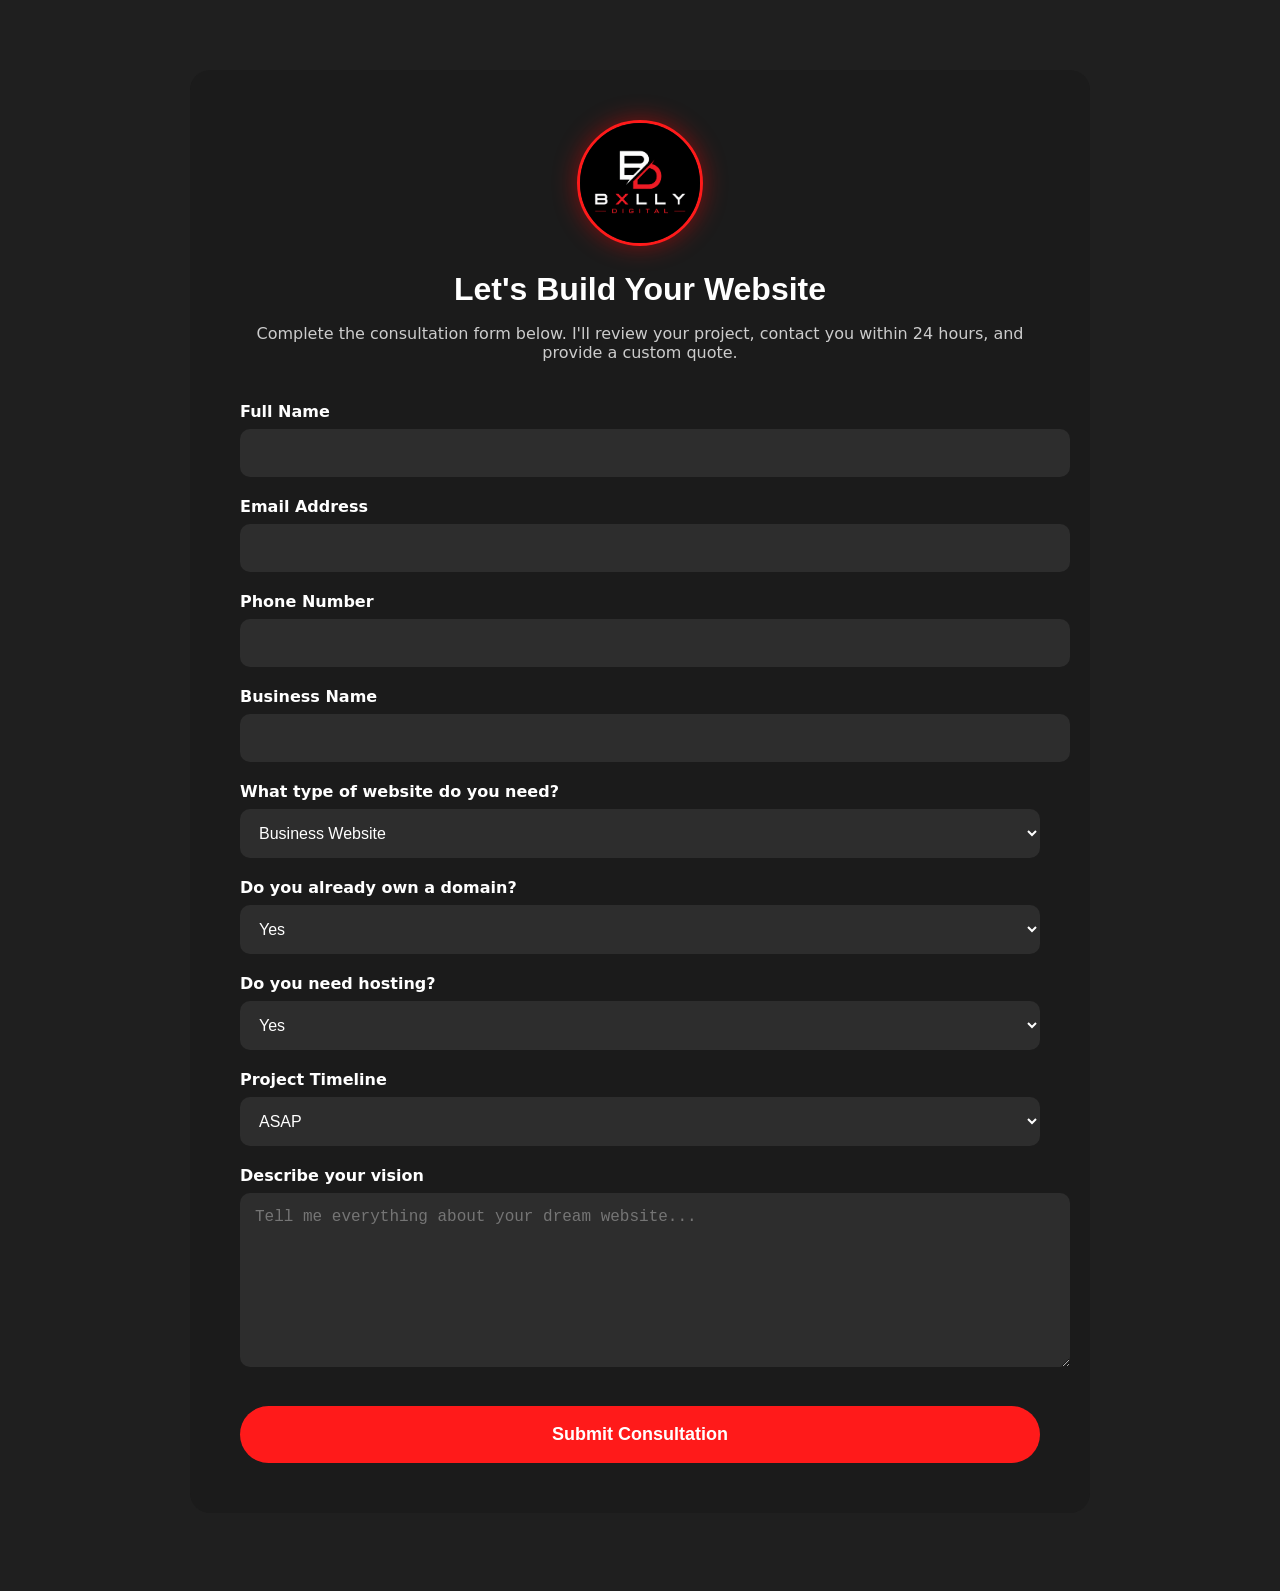
==== commit b5863fdb: "fix budget section" ====
--- a/consultation.html
+++ b/consultation.html
@@ -69,14 +69,14 @@
 
         </select>
 
-        <label>Estimated Budget</label>
+        <label>Project Timeline</label>
 
-        <select name="budget">
+        <select name="timeline">
 
-            <option>Under $500</option>
-            <option>$500-$1,000</option>
-            <option>$1,000-$2,500</option>
-            <option>$2,500+</option>
+            <option>ASAP</option>
+            <option>1-2 weeks</option>
+            <option>1 month</option>
+            
 
         </select>
 
@@ -89,8 +89,8 @@
   required></textarea>
 
 <input type="hidden"
-  name="_next"
-  value="http://127.0.0.1:5500/thankyou.html">
+name="_next"
+value="https://bxllydigital.com/thankyou.html">
 
 <button type="submit">
   Submit Consultation
